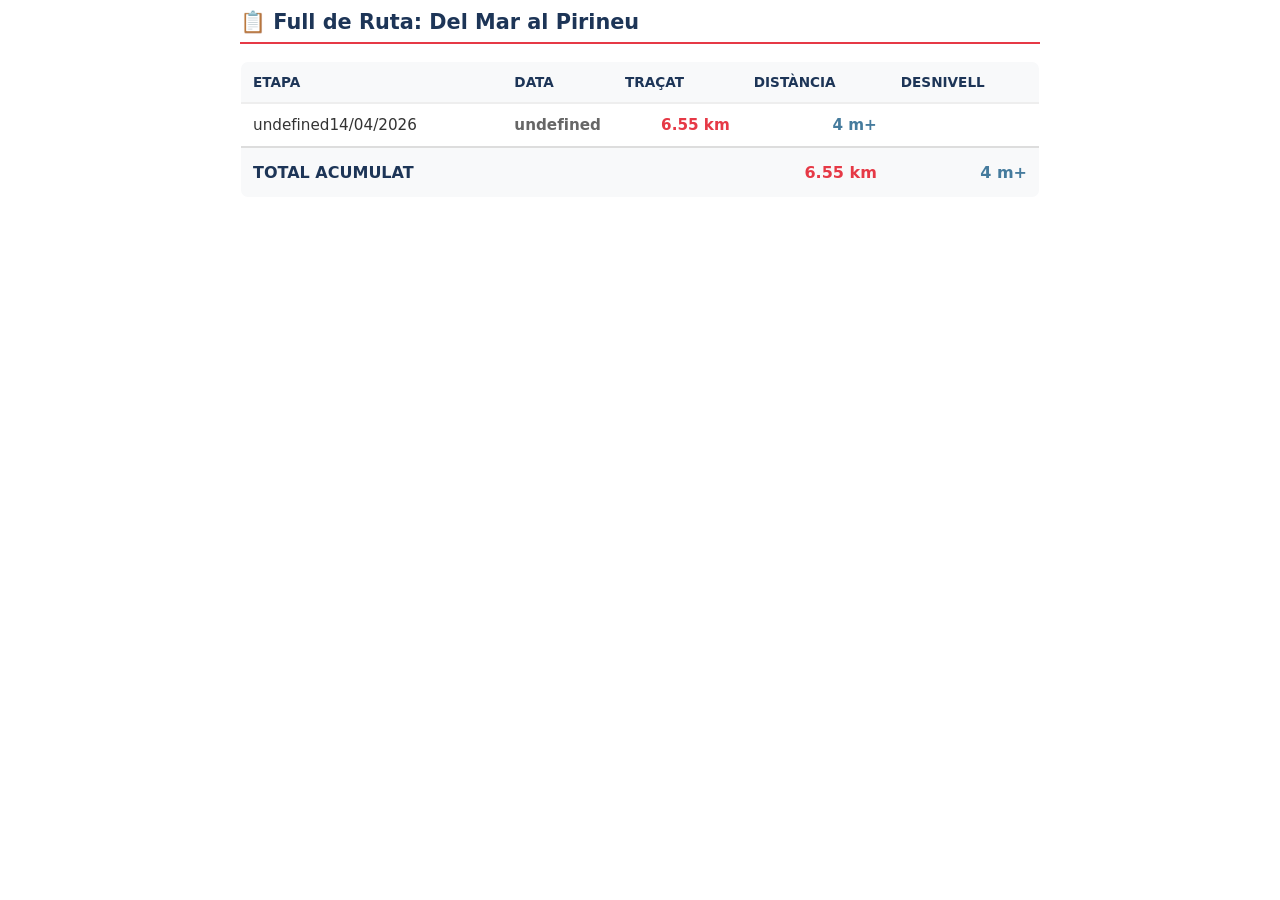
==== taula.html @ 629902be "Add files via upload" ====
<!DOCTYPE html>
<html lang="ca">
<head>
    <meta charset="UTF-8">
    <meta name="viewport" content="width=device-width, initial-scale=1.0">
    <title>Taula d'Etapes</title>
    <link rel="stylesheet" href="taula.css">
</head>
<body>

    <div id="etapes-container">
        <h2>📋 Full de Ruta: Del Mar al Pirineu</h2>
        <div id="llista-etapes">
            <p class="carregant">Carregant les etapes del projecte...</p>
        </div>
    </div>

    <script>
        fetch('dades_ruta.json')
            .then(res => res.json())
            .then(data => {
                const contenidor = document.getElementById('llista-etapes');
                
                if (data.etapes && data.etapes.length > 0) {
                    let html = `
                        <table>
                            <thead>
                                <tr>
                                    <th>Etapa</th>
                                    <th>Data</th>
                                    <th>Traçat</th>
                                    <th>Distància</th>
                                    <th>Desnivell</th>
                                </tr>
                            </thead>
                            <tbody>`;

                    data.etapes.forEach(e => {
                        html += `
                            <tr>
                                <td class="Etapa">${e.traçat}</td)
                                <td class="data">${e.data}</td>
                                <td class="Traçat">${e.etapa}</td>
                                <td class="km">${e.distancia} km</td>
                                <td class="desnivell">${e.desnivell} m+</td>
                            </tr>`;
                    });
                    html += `
                        <tfoot style="background-color: #f8f9fa; font-weight: bold; border-top: 2px solid #ddd;">
                            <tr>
                                <td colspan="3" style="color: #1d3557; padding: 15px 12px;">TOTAL ACUMULAT</td>
                                <td class="km" style="padding: 15px 12px;">${data.distancia} km</td>
                                <td class="desnivell" style="padding: 15px 12px;">${data.desnivell_total} m+</td>
                            </tr>
                        </tfoot>`;
                        
                    html += '</tbody></table>';
                    contenidor.innerHTML = html;
                } else {
                    contenidor.innerHTML = "<p class='no-dades'></p>";
                }
            })
            .catch(err => {
                document.getElementById('llista-etapes').innerHTML = "<p class='error'>Error en carregar el fitxer JSON.</p>";
            });
    </script>
</body>
</html>
---- taula.css ----
body {
   font-family: 'Segoe UI', system-ui, -apple-system, sans-serif;
    /* Fem el fons totalment transparent o blanc pur */
    background-color: transparent; 
    margin: 0;
    padding: 10px; /* Reduïm una mica el padding lateral */
    color: #333;
}

#etapes-container {
    max-width: 800px;
    margin: 0 auto;
}

h2 {
    color: #1d3557;
    border-bottom: 2px solid #e63946;
    padding-bottom: 8px;
    font-size: 1.3rem;
    margin-top: 0; /* Treiem l'espai de dalt perquè no quedi massa separat del mapa */
}

table {
    width: 100%;
    border-collapse: collapse;
    background: white;
    /* Eliminem l'ombra (box-shadow) per evitar l'efecte de "bloc" */
    box-shadow: none; 
    border: 1px solid #eee; /* Un filet molt fi per separar-la del fons */
    border-radius: 8px;
    overflow: hidden;
    margin-top: 15px;
}

th {
    background-color: #f8f9fa; /* Un gris molt suau en lloc de blau fosc */
    color: #1d3557;
    text-align: left;
    padding: 12px;
    font-size: 0.85rem;
    text-transform: uppercase;
    border-bottom: 2px solid #eee;
}

td {
    padding: 12px;
    border-bottom: 1px solid #f9f9f9;
    font-size: 0.95rem;
}

.Traçat {
    text-align: center;
    font-weight: bold;
    width: 45px; /* Mida justa per al número */
    color: #666;
}

tr:last-child td {
    border-bottom: none;
}

/* Efecte en passar el ratolí opcional */
tr:hover {
    background-color: #fcfcfc;
}

.data { color: #888; font-size: 0.85rem; }
.nom { font-weight: 500; color: #1d3557; }
.km { font-weight: bold; color: #e63946; text-align: right; }
.desnivell { font-weight: bold; color: #457b9d; text-align: right; }

/* Missatges d'estat */
.carregant, .no-dades, .error {
    text-align: center;
    padding: 30px;
    background: transparent;
    color: #999;
    font-style: italic;
}

tfoot td {
    color: #1d3557;
    font-size: 1rem !important;
    padding: 15px 12px !important;
}
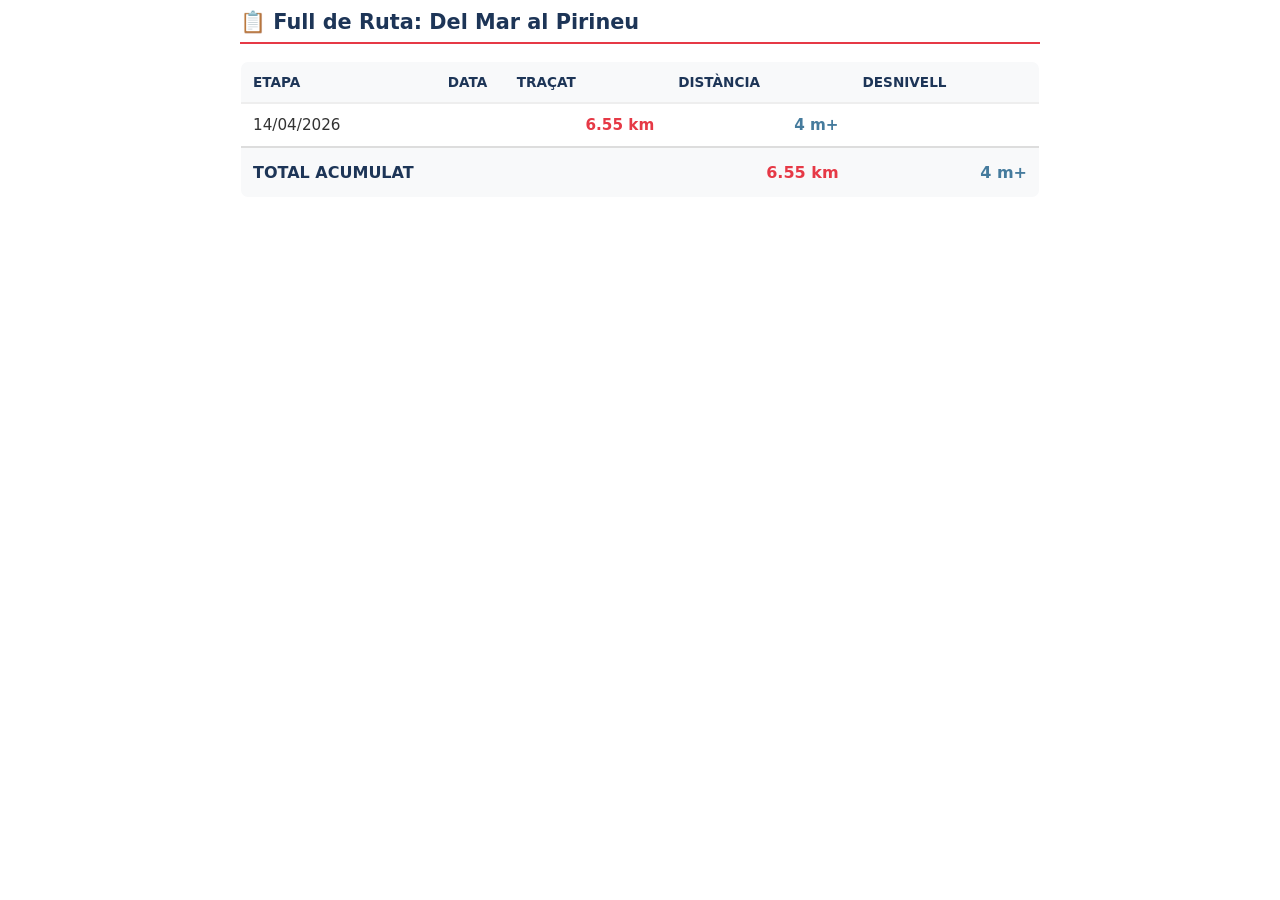
==== commit 3e6c8e7f: "Add files via upload" ====
--- a/taula.html
+++ b/taula.html
@@ -38,9 +38,9 @@
                     data.etapes.forEach(e => {
                         html += `
                             <tr>
-                                <td class="Etapa">${e.traçat}</td)
-                                <td class="data">${e.data}</td>
-                                <td class="Traçat">${e.etapa}</td>
+                                <td class="Etapa">${e.traçat || ''}</td)
+                                <td class="data">${e.data || ''}</td>
+                                <td class="Traçat">${e.etapa || ''}</td>
                                 <td class="km">${e.distancia} km</td>
                                 <td class="desnivell">${e.desnivell} m+</td>
                             </tr>`;
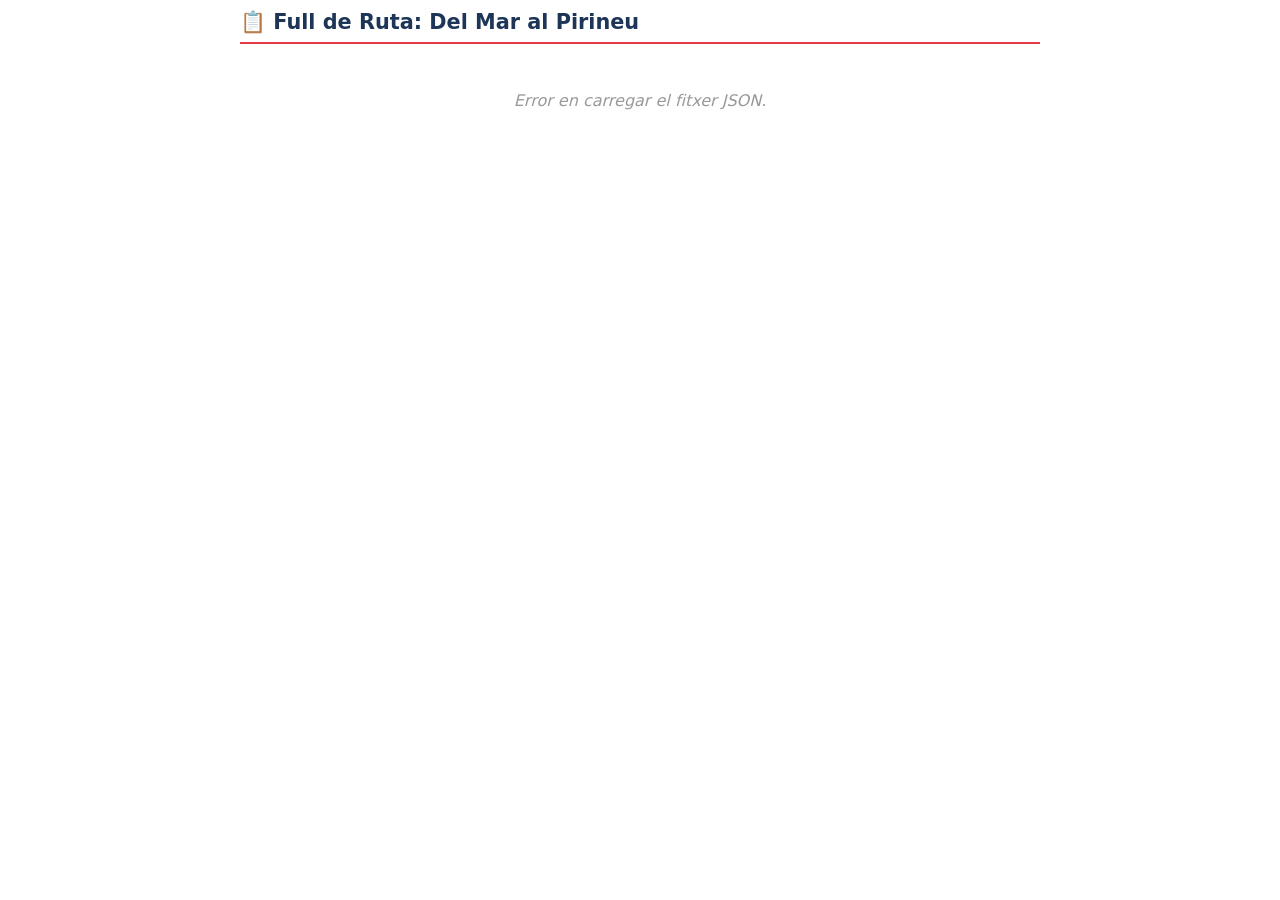
==== commit db220402: "Add files via upload" ====
--- a/taula.html
+++ b/taula.html
@@ -38,7 +38,7 @@
                     data.etapes.forEach(e => {
                         html += `
                             <tr>
-                                <td class="Etapa">${e.traçat || ''}</td)
+                                <td class="Etapa">${i + 1}</td)
                                 <td class="data">${e.data || ''}</td>
                                 <td class="Traçat">${e.etapa || ''}</td>
                                 <td class="km">${e.distancia} km</td>
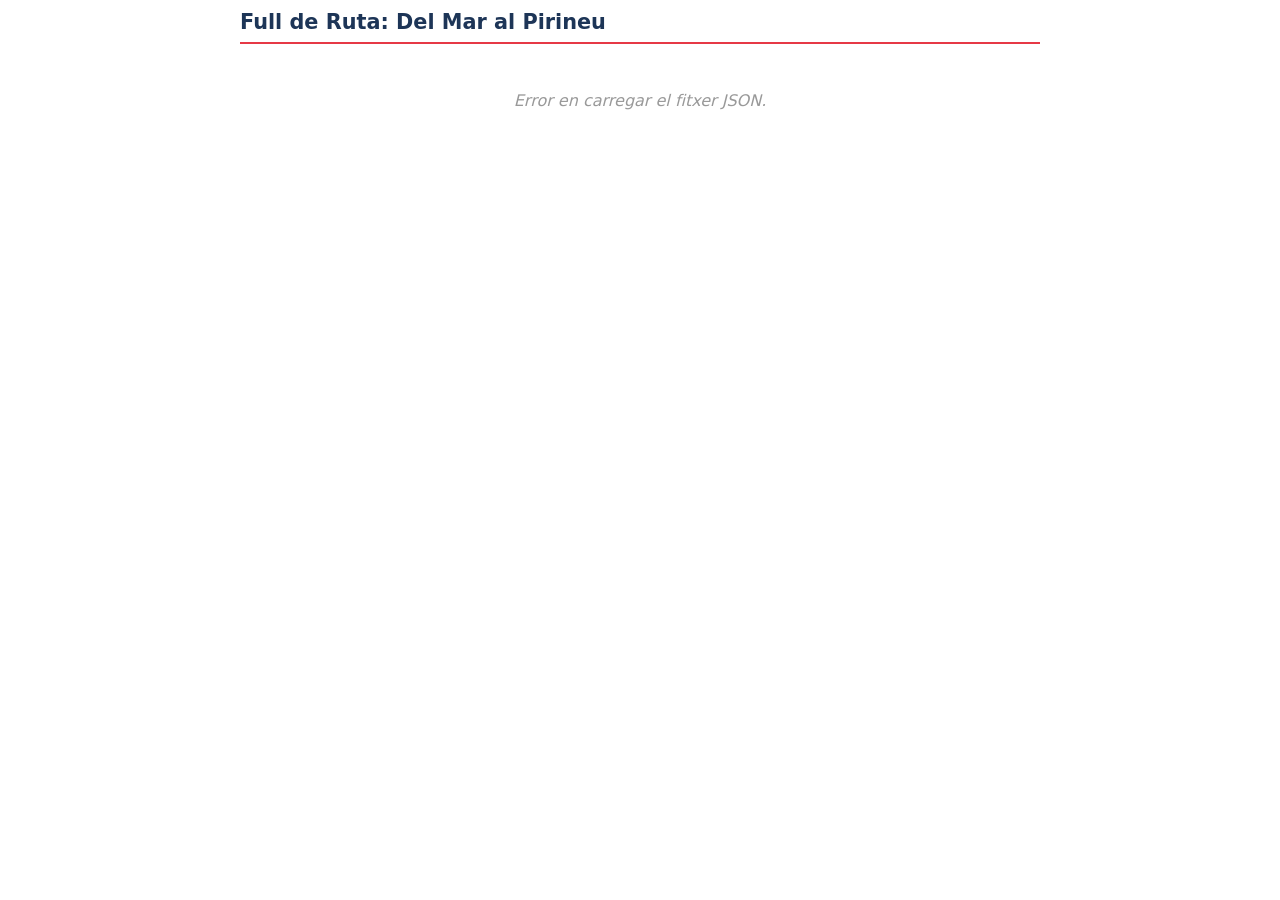
==== commit e0a07fe7: "Add files via upload" ====
--- a/taula.html
+++ b/taula.html
@@ -9,7 +9,7 @@
 <body>
 
     <div id="etapes-container">
-        <h2>📋 Full de Ruta: Del Mar al Pirineu</h2>
+        <h2>Full de Ruta: Del Mar al Pirineu</h2>
         <div id="llista-etapes">
             <p class="carregant">Carregant les etapes del projecte...</p>
         </div>
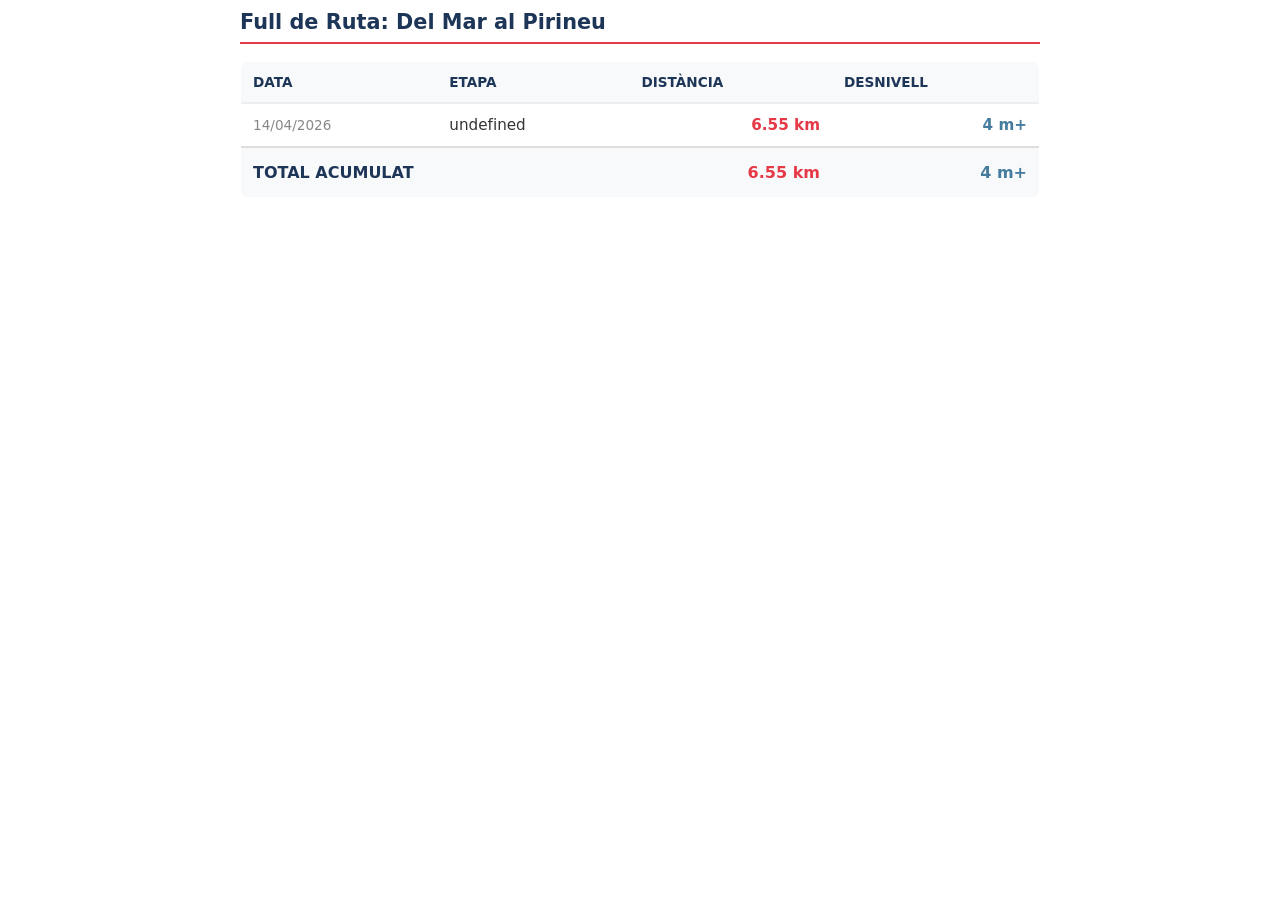
==== commit e5ce96fc: "Add files via upload" ====
--- a/taula.html
+++ b/taula.html
@@ -26,9 +26,8 @@
                         <table>
                             <thead>
                                 <tr>
+                                    <th>Data</th>
                                     <th>Etapa</th>
-                                    <th>Data</th>
-                                    <th>Traçat</th>
                                     <th>Distància</th>
                                     <th>Desnivell</th>
                                 </tr>
@@ -38,9 +37,8 @@
                     data.etapes.forEach(e => {
                         html += `
                             <tr>
-                                <td class="Etapa">${i + 1}</td)
-                                <td class="data">${e.data || ''}</td>
-                                <td class="Traçat">${e.etapa || ''}</td>
+                                <td class="data">${e.data}</td>
+                                <td class="Etapa">${e.etapa}</td>
                                 <td class="km">${e.distancia} km</td>
                                 <td class="desnivell">${e.desnivell} m+</td>
                             </tr>`;
@@ -48,7 +46,7 @@
                     html += `
                         <tfoot style="background-color: #f8f9fa; font-weight: bold; border-top: 2px solid #ddd;">
                             <tr>
-                                <td colspan="3" style="color: #1d3557; padding: 15px 12px;">TOTAL ACUMULAT</td>
+                                <td colspan="2" style="color: #1d3557; padding: 15px 12px;">TOTAL ACUMULAT</td>
                                 <td class="km" style="padding: 15px 12px;">${data.distancia} km</td>
                                 <td class="desnivell" style="padding: 15px 12px;">${data.desnivell_total} m+</td>
                             </tr>
--- a/taula.css
+++ b/taula.css
@@ -48,12 +48,6 @@
     font-size: 0.95rem;
 }
 
-.Traçat {
-    text-align: center;
-    font-weight: bold;
-    width: 45px; /* Mida justa per al número */
-    color: #666;
-}
 
 tr:last-child td {
     border-bottom: none;
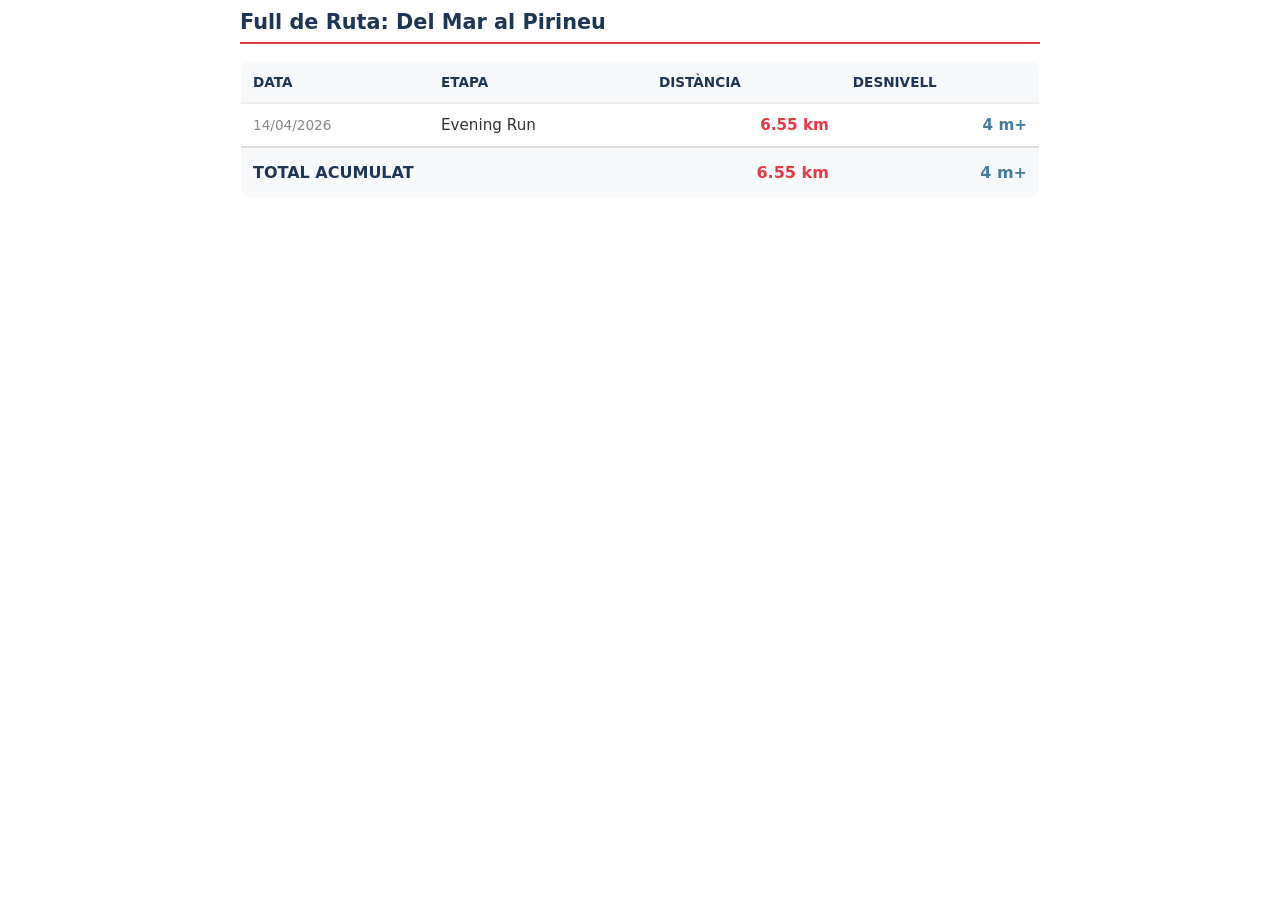
==== commit fb3524f7: "Add files via upload" ====
--- a/taula.html
+++ b/taula.html
@@ -38,7 +38,7 @@
                         html += `
                             <tr>
                                 <td class="data">${e.data}</td>
-                                <td class="Etapa">${e.etapa}</td>
+                                <td class="Etapa">${e.nom}</td>
                                 <td class="km">${e.distancia} km</td>
                                 <td class="desnivell">${e.desnivell} m+</td>
                             </tr>`;
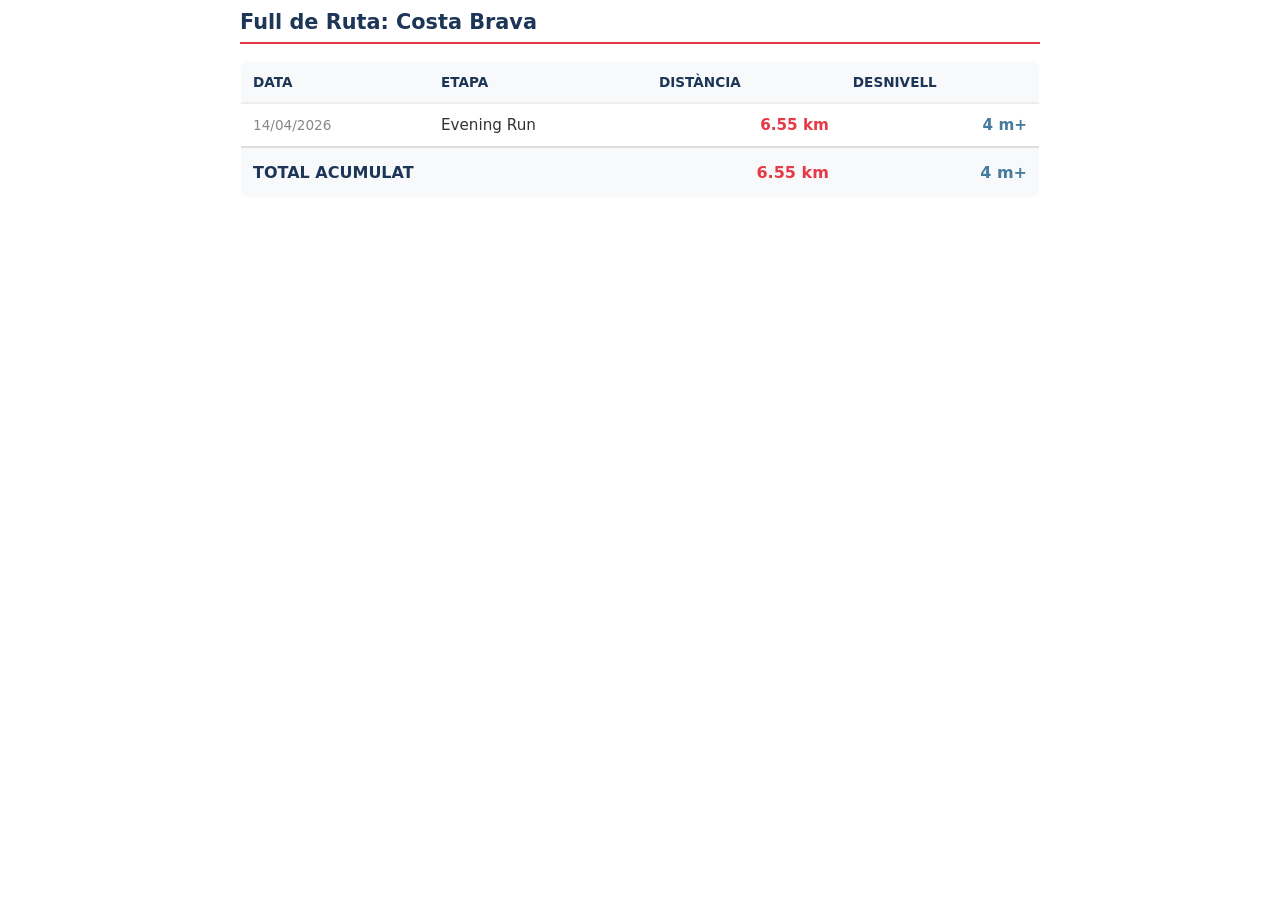
==== commit 4eaa1843: "Add files via upload" ====
--- a/taula.html
+++ b/taula.html
@@ -9,7 +9,7 @@
 <body>
 
     <div id="etapes-container">
-        <h2>Full de Ruta: Del Mar al Pirineu</h2>
+        <h2>Full de Ruta: Costa Brava</h2>
         <div id="llista-etapes">
             <p class="carregant">Carregant les etapes del projecte...</p>
         </div>
